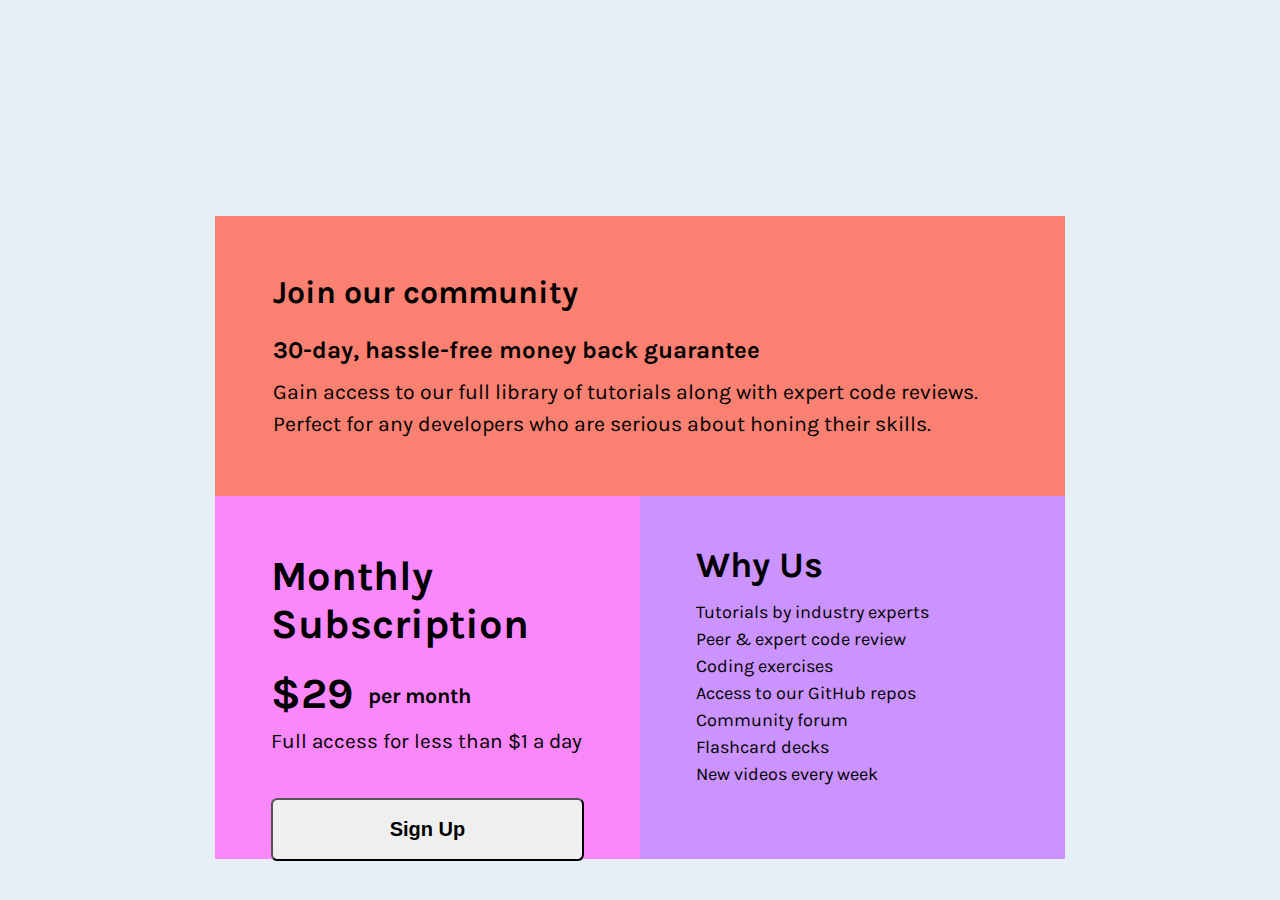
==== index.html @ 0f563f1c "responsive begin" ====
<!DOCTYPE html>
<html lang="en">

<head>
  <meta charset="UTF-8">
  <meta name="viewport" content="width=device-width, initial-scale=1.0">
  <!-- displays site properly based on user's device -->

  <link rel="icon" type="image/png" sizes="32x32" href="./images/favicon-32x32.png">

  <title>Frontend Mentor | Single Price Grid Component</title>


  <link rel="stylesheet" href="src/css/reset.css">
  <link rel="stylesheet" href="src/css/style.css">
  <!-- Feel free to remove these styles or customise in your own stylesheet 👍 -->
  <style>
    .attribution {
      font-size: 11px;
      text-align: center;
    }

    .attribution a {
      color: hsl(228, 45%, 44%);
    }
  </style>
</head>

<body>
  <div class="container">
    <main class="principal">

      <header class="header">
        <h1>Join our community</h1>

        <h2>30-day, hassle-free money back guarantee</h2>

        <p>Gain access to our full library of tutorials along with expert code reviews.</p>
        <p>Perfect for any developers who are serious about honing their skills.</p>
      </header>
      <section class="description">
        <section class="subscription">

          <h1>Monthly Subscription</h1>

          <h2>&dollar;29 <span class="text">per month</span></h2>

          <p>Full access for less than &dollar;1 a day</p>
          <button class="btn">Sign Up</button>
        </section>
        
        <section class="info">

          <h1>Why Us</h1>
          
            <p>Tutorials by industry experts</p>
            <p>Peer &amp; expert code review</p>
            <p>Coding exercises</p>
            <p>Access to our GitHub repos</p>
            <p>Community forum</p>           
            <p>Flashcard decks</p>
            <p>New videos every week</p>
    

        </section>

      </section>
    </main>
  </div>
  <!-- <footer>
    <p class="attribution">
      Challenge by <a href="https://www.frontendmentor.io?ref=challenge" target="_blank">Frontend Mentor</a>.
      Coded by <a href="#">Your Name Here</a>.
    </p>
  </footer> -->
</body>

</html>
---- src/css/style.css ----
.container{
    display: flex;
    justify-content: center;
    align-items: center;
    background-color: hsl(204, 43%, 93%);
    width: 100vw;
    height: 100vh;
}

.container .principal{
    top: 216px;
    position: absolute;
    background-color:tomato;
    height: 640px;
    width: 850px;
}

.container .principal .header{
    background-color:salmon;
    height: 280px;
    padding: 3.6rem;
}

.container .principal .header h2{
    padding-top: 25px;
    padding-bottom: 12px;
}

.container .principal .header p {
    font-size: 21.3px;
    line-height: 2rem;
}

.container .principal .description {
    position: relative;
    display: flex;
    background-color: aqua;
    height: 56.7%;
}

.container .principal .description .subscription{
    padding: 3.5rem;
    font-size: 1.3rem;
}

.container .principal .description .subscription h1 {
    padding-bottom: 20px;
    font-weight: 700px;
}

.container .principal .description .subscription h2 {
    font-size: 2.7rem;
    margin-bottom: 10px;
}

.container .principal .description .subscription .text{
    position: absolute;
    margin-top: 15px;
    margin-left: 15px;
    font-size: 21.5px;
}

.container .principal .description .subscription .btn{  
    width: 100%;
    padding: 18px;
    margin-top: 45px;
    border-radius: .4rem;
    font-size: 20px;
    font-weight: 700;
}

.container .principal .description .info {
    padding: 3.5rem;
    font-size: 18px;
    text-align:left;
    line-height: 27px;
}

.container .principal .description .info h1 {
    margin-bottom: 20px;
}
.container 
.principal
.subscription,
.info {
    width: 50%;
}


.container .principal .subscription{
    background-color: rgb(250, 136, 250);

}
.container .principal .info{
    background-color: rgb(202, 147, 253);
}
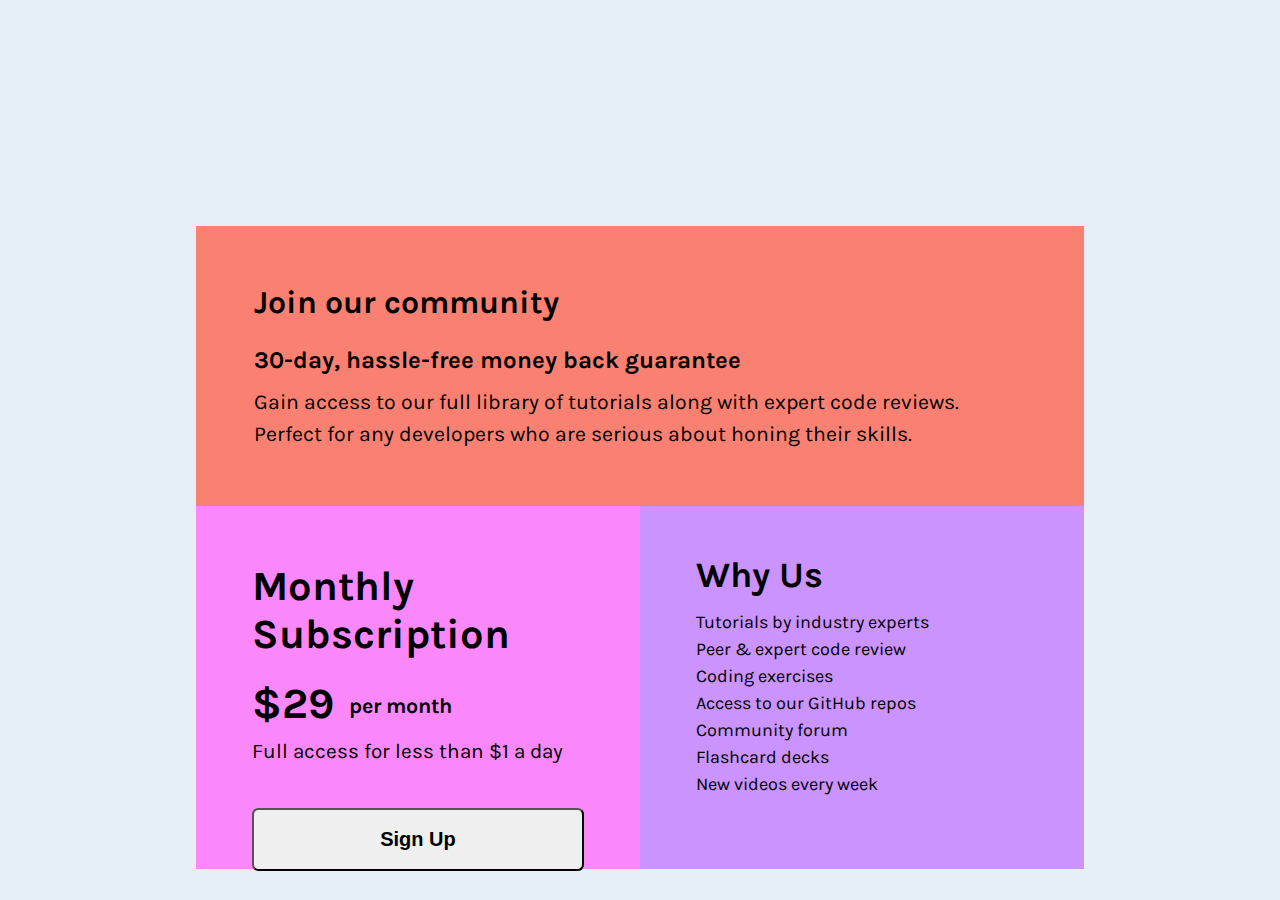
==== commit 9054244d: "terminar" ====
--- a/index.html
+++ b/index.html
@@ -13,6 +13,7 @@
 
   <link rel="stylesheet" href="src/css/reset.css">
   <link rel="stylesheet" href="src/css/style.css">
+  <link rel="stylesheet" href="src/css/responsive.css">
   <!-- Feel free to remove these styles or customise in your own stylesheet 👍 -->
   <style>
     .attribution {
--- a/src/css/style.css
+++ b/src/css/style.css
@@ -14,7 +14,8 @@
     position: absolute;
     background-color:tomato;
     height: 640px;
-    width: 850px;
+    /* width: 850px; */
+    margin: 10px;
 }
 
 .container .principal .header{
@@ -96,7 +97,3 @@
 .container .principal .info{
     background-color: rgb(202, 147, 253);
 }
-
-
-
-
--- a/src/css/responsive.css
+++ b/src/css/responsive.css
@@ -0,0 +1,21 @@
+@media (max-width: 840px){
+    .container {
+        background-color: red;
+        min-height: 100%;
+    }
+
+    .container .principal{
+        height: 90vh;
+        width: 550px;
+        top:20px;
+        margin: 50px;
+        flex-direction: column;
+        justify-content: center;
+        align-content: center;
+    }
+
+    .description {
+        flex-direction: column;
+    }
+
+}
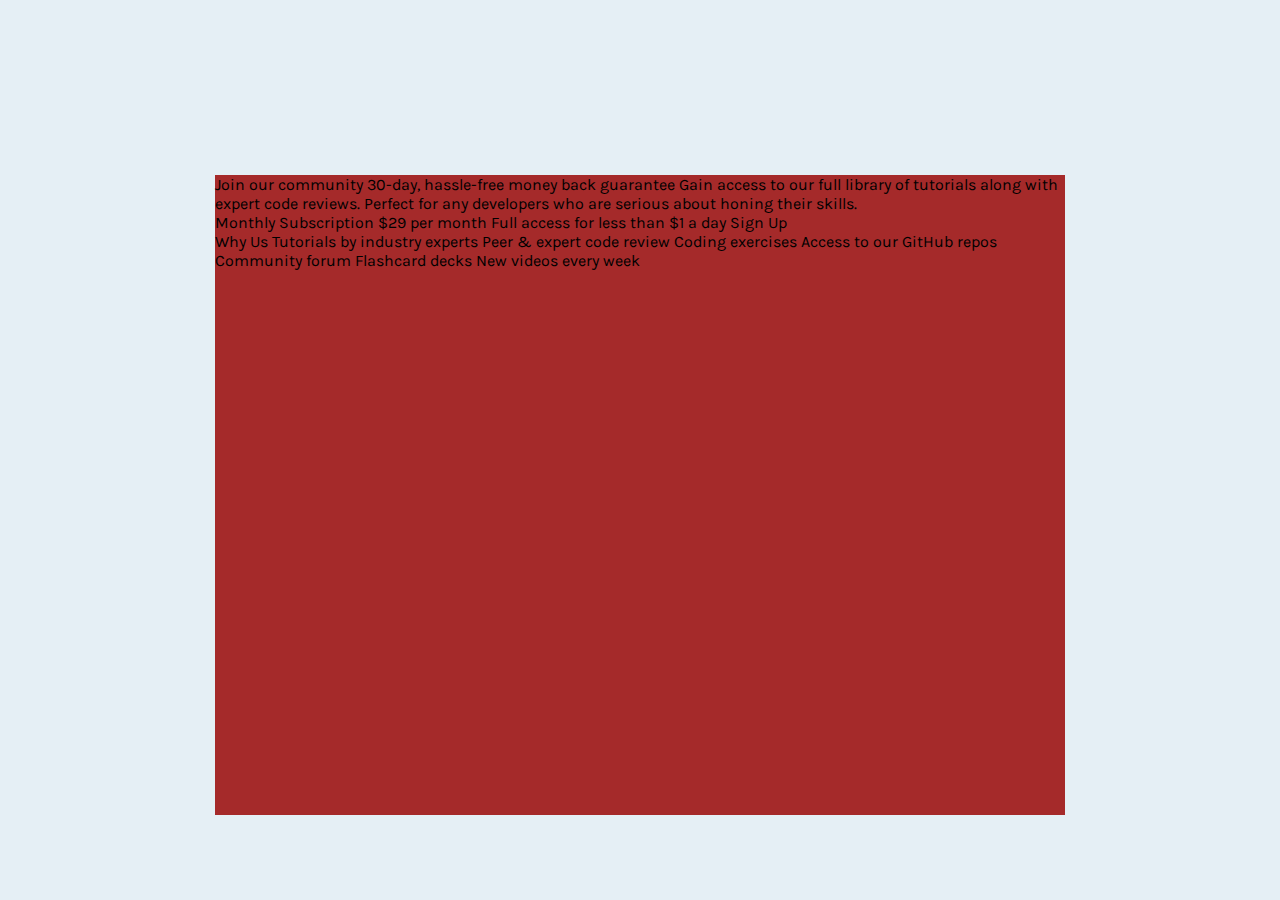
==== commit 793560b9: "redoing" ====
--- a/index.html
+++ b/index.html
@@ -12,8 +12,8 @@
 
 
   <link rel="stylesheet" href="src/css/reset.css">
-  <link rel="stylesheet" href="src/css/style.css">
-  <link rel="stylesheet" href="src/css/responsive.css">
+  <link rel="stylesheet" href="src/css/style1.css">
+
   <!-- Feel free to remove these styles or customise in your own stylesheet 👍 -->
   <style>
     .attribution {
@@ -28,45 +28,45 @@
 </head>
 
 <body>
-  <div class="container">
-    <main class="principal">
+  <div class="move">
 
-      <header class="header">
-        <h1>Join our community</h1>
+    <div class="container">
+      <section class="section1">
 
-        <h2>30-day, hassle-free money back guarantee</h2>
+        Join our community
 
-        <p>Gain access to our full library of tutorials along with expert code reviews.</p>
-        <p>Perfect for any developers who are serious about honing their skills.</p>
-      </header>
-      <section class="description">
-        <section class="subscription">
+        30-day, hassle-free money back guarantee
 
-          <h1>Monthly Subscription</h1>
+        Gain access to our full library of tutorials along with expert code reviews.
+        Perfect for any developers who are serious about honing their skills.
 
-          <h2>&dollar;29 <span class="text">per month</span></h2>
-
-          <p>Full access for less than &dollar;1 a day</p>
-          <button class="btn">Sign Up</button>
-        </section>
-        
-        <section class="info">
-
-          <h1>Why Us</h1>
-          
-            <p>Tutorials by industry experts</p>
-            <p>Peer &amp; expert code review</p>
-            <p>Coding exercises</p>
-            <p>Access to our GitHub repos</p>
-            <p>Community forum</p>           
-            <p>Flashcard decks</p>
-            <p>New videos every week</p>
-    
-
-        </section>
 
       </section>
-    </main>
+      <section class="section2">
+
+        Monthly Subscription
+
+        &dollar;29 per month
+
+        Full access for less than &dollar;1 a day
+        Sign Up
+
+      </section>
+      <section class="section3">
+
+        Why Us
+
+        Tutorials by industry experts
+        Peer &amp; expert code review
+        Coding exercises
+        Access to our GitHub repos
+        Community forum
+        Flashcard decks
+        New videos every week
+
+      </section>
+
+    </div>
   </div>
   <!-- <footer>
     <p class="attribution">
--- a/src/css/style1.css
+++ b/src/css/style1.css
@@ -0,0 +1,18 @@
+.move{
+    position: relative;
+    display: flex;
+    background-color: hsl(204, 43%, 93%);
+    height: 100vh;
+    min-width: 100%;
+}
+
+.move .container{
+    position: absolute;
+    left: 50%;
+    top: 55%;
+    transform: translate(-50%,-50%);
+    height: 640px;
+    width: 850px;
+    background-color: brown;
+
+}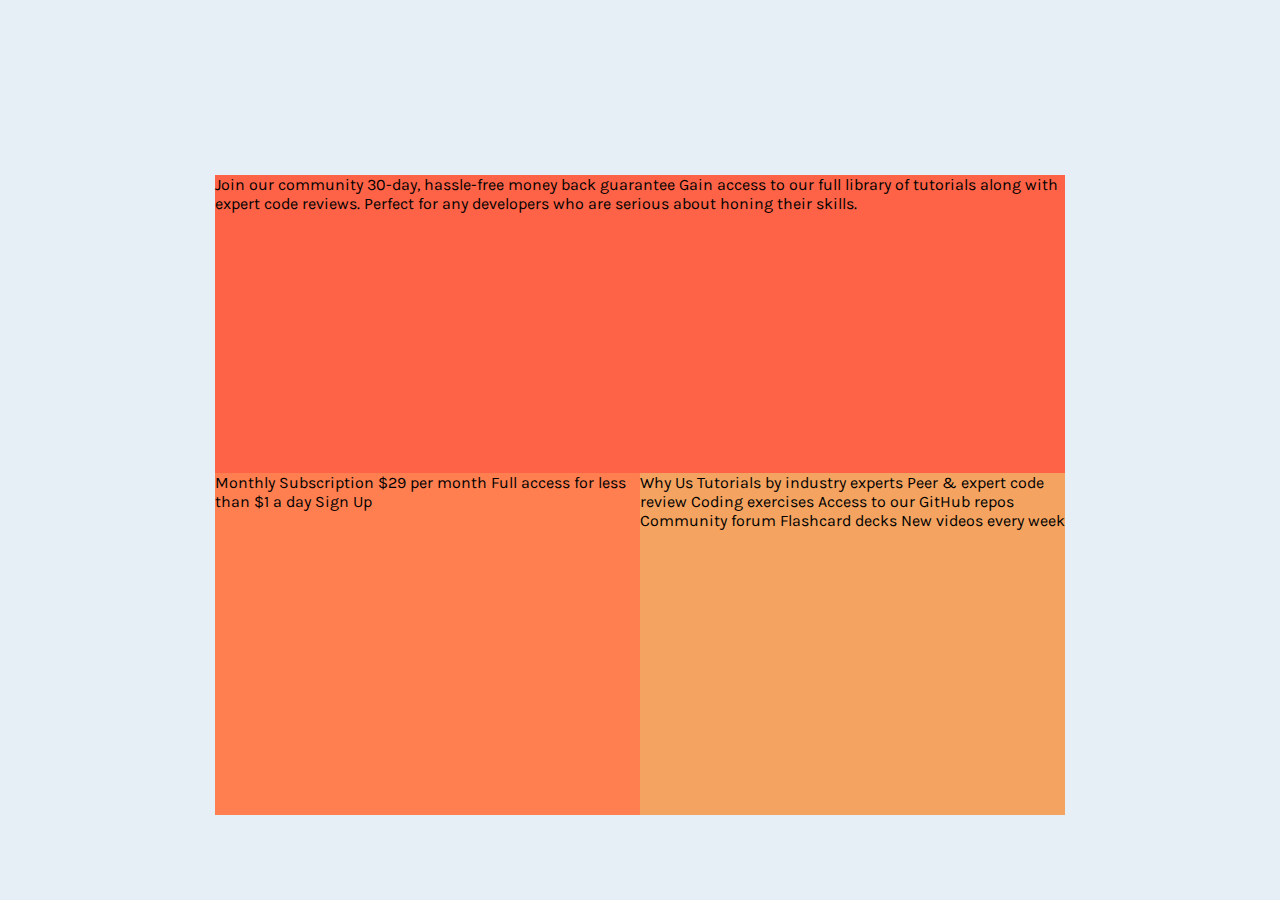
==== commit 3b4b3b27: "terminado" ====
--- a/index.html
+++ b/index.html
@@ -42,30 +42,33 @@
 
 
       </section>
-      <section class="section2">
-
-        Monthly Subscription
-
-        &dollar;29 per month
-
-        Full access for less than &dollar;1 a day
-        Sign Up
-
-      </section>
-      <section class="section3">
-
-        Why Us
-
-        Tutorials by industry experts
-        Peer &amp; expert code review
-        Coding exercises
-        Access to our GitHub repos
-        Community forum
-        Flashcard decks
-        New videos every week
-
-      </section>
-
+     <section class="descriptions">
+          
+               <section class="section2">
+         
+                 Monthly Subscription
+         
+                 &dollar;29 per month
+         
+                 Full access for less than &dollar;1 a day
+                 Sign Up
+         
+               </section>
+               <section class="section3">
+         
+                 Why Us
+         
+                 Tutorials by industry experts
+                 Peer &amp; expert code review
+                 Coding exercises
+                 Access to our GitHub repos
+                 Community forum
+                 Flashcard decks
+                 New videos every week
+         
+               </section>
+         
+     </section>
     </div>
   </div>
   <!-- <footer>
--- a/src/css/style1.css
+++ b/src/css/style1.css
@@ -8,11 +8,33 @@
 
 .move .container{
     position: absolute;
+    flex-direction: column;
+    display: flex;
     left: 50%;
     top: 55%;
     transform: translate(-50%,-50%);
     height: 640px;
     width: 850px;
     background-color: brown;
+}
 
+.container .section1{
+    flex-grow: 1;
+    background-color: tomato;
+}
+
+.container .descriptions{
+    display: flex;
+    flex-grow: 1.1;
+    background-color:maroon;
+}
+.container .descriptions .section2{
+    background-color: coral;
+    flex-grow: 1;
+    flex-basis: 50%;
+}
+.container .descriptions .section3{
+    background-color: sandybrown;
+    flex-grow: 1;
+    flex-basis: 50%;
 }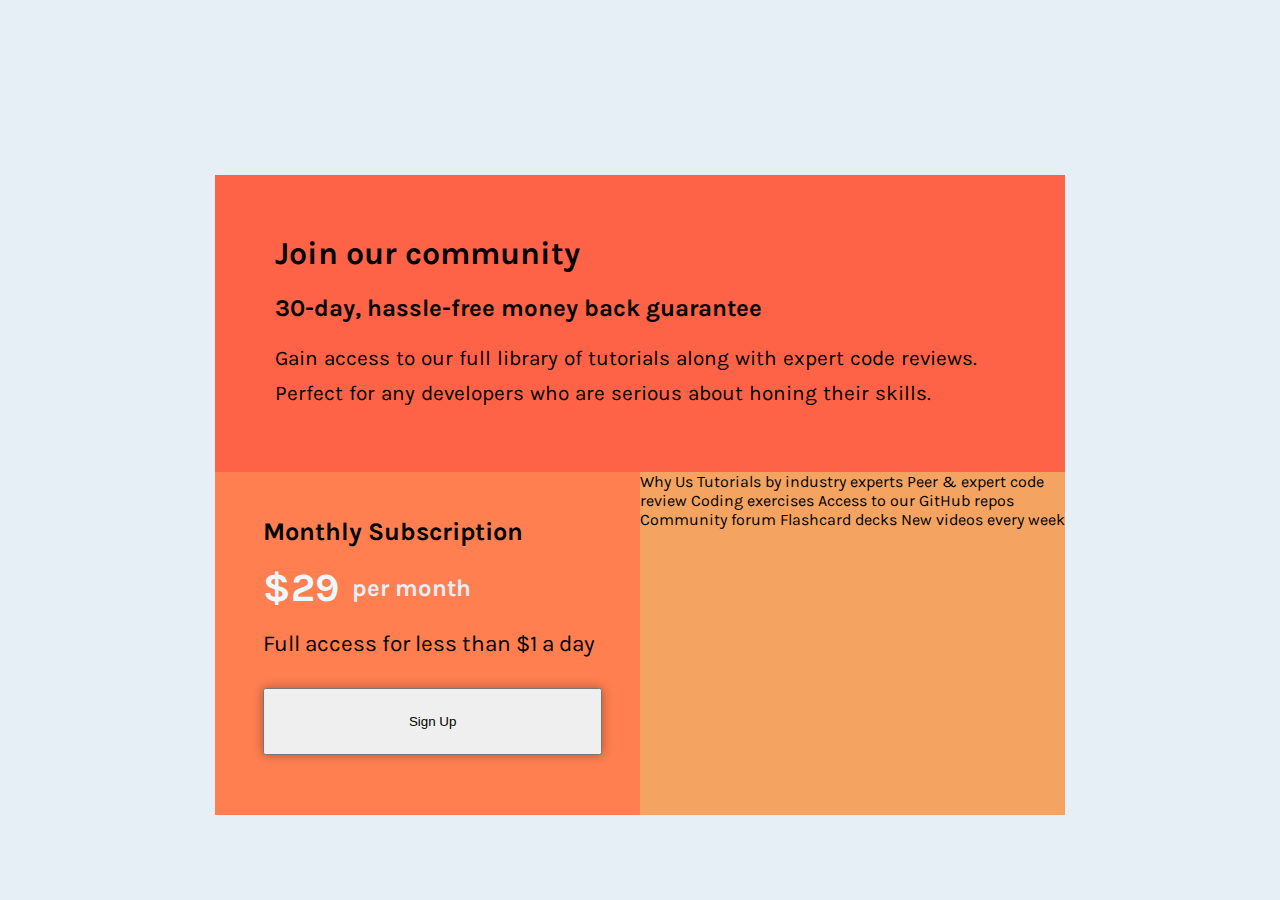
==== commit 6f6d6e43: "almost finishing" ====
--- a/index.html
+++ b/index.html
@@ -13,6 +13,7 @@
 
   <link rel="stylesheet" href="src/css/reset.css">
   <link rel="stylesheet" href="src/css/style1.css">
+  <link rel="stylesheet" href="src/css/responsivo1.css">
 
   <!-- Feel free to remove these styles or customise in your own stylesheet 👍 -->
   <style>
@@ -33,42 +34,41 @@
     <div class="container">
       <section class="section1">
 
-        Join our community
+        <h1>Join our community</h1>
 
-        30-day, hassle-free money back guarantee
+        <h2>30-day, hassle-free money back guarantee</h2>
 
-        Gain access to our full library of tutorials along with expert code reviews.
-        Perfect for any developers who are serious about honing their skills.
-
+        <p>Gain access to our full library of tutorials along with expert code reviews.</p>
+        <p>Perfect for any developers who are serious about honing their skills.</p>
 
       </section>
-     <section class="descriptions">
-          
-               <section class="section2">
-         
-                 Monthly Subscription
-         
-                 &dollar;29 per month
-         
-                 Full access for less than &dollar;1 a day
-                 Sign Up
-         
-               </section>
-               <section class="section3">
-         
-                 Why Us
-         
-                 Tutorials by industry experts
-                 Peer &amp; expert code review
-                 Coding exercises
-                 Access to our GitHub repos
-                 Community forum
-                 Flashcard decks
-                 New videos every week
-         
-               </section>
-         
-     </section>
+      <section class="descriptions">
+
+        <section class="section2">
+
+          <h1> Monthly Subscription</h1>
+
+          <h2>&dollar;29 <span class="text">per month</span></h2>
+
+          <p>Full access for less than &dollar;1 a day</p>
+
+          <button class="btn">Sign Up</button>
+        </section>
+        <section class="section3">
+
+          Why Us
+
+          Tutorials by industry experts
+          Peer &amp; expert code review
+          Coding exercises
+          Access to our GitHub repos
+          Community forum
+          Flashcard decks
+          New videos every week
+
+        </section>
+
+      </section>
     </div>
   </div>
   <!-- <footer>
--- a/src/css/style1.css
+++ b/src/css/style1.css
@@ -19,22 +19,72 @@
 }
 
 .container .section1{
-    flex-grow: 1;
+    padding: 7%;
+    /* line-height: 4rem; */
+    flex-grow: .1;
     background-color: tomato;
+
 }
+
+.container .section1 h1 {
+    font-size: 2rem;
+}
+
+.container .section1 h2 {
+    margin-top: 1.4rem;
+    margin-bottom: 1.2rem;
+}
+
+.container .section1 p {
+    font-size: 1.3rem;
+    word-spacing: 1px;
+    line-height: 2.2rem;
+}
+
 
 .container .descriptions{
     display: flex;
-    flex-grow: 1.1;
+    flex-grow: 9;
     background-color:maroon;
 }
 .container .descriptions .section2{
     background-color: coral;
+    line-height: 3.5rem;
+    padding-top: 2rem;
+    padding-left: 3rem;
     flex-grow: 1;
     flex-basis: 50%;
 }
+
+.container .descriptions .section2 h1 {
+    font-size: 19pt;
+}
+
+.container .descriptions .section2 h2 {
+    font-size: 30pt;
+    color: aliceblue;
+}
+.container .descriptions .section2 .text{
+    position: absolute;
+    color: hsl(204, 43%, 93%);
+    font-size:18pt;
+    margin-left: 13px;
+}
+
+.container .descriptions .section2 p{
+    font-size: 17pt;
+}
+.container .descriptions .section2 .btn {
+    margin-top: 1rem;
+    min-width: 90%;
+    padding: 1.5rem;
+    box-shadow: 0 0 10px rgba(0, 0, 0, 0.324);
+}
+
 .container .descriptions .section3{
     background-color: sandybrown;
     flex-grow: 1;
     flex-basis: 50%;
-}+}
+
+
--- a/src/css/responsivo1.css
+++ b/src/css/responsivo1.css
@@ -0,0 +1,20 @@
+@media (max-width: 860px){
+
+    .move{
+        justify-content: center;
+        align-items: center;
+    }
+
+    .move .container{
+        top: 50%;
+        height: 90vh;
+        margin: auto;
+        width: 315px;
+    }
+
+    .container .descriptions{
+        flex-grow: 2;
+        flex-direction: column;
+    }
+
+}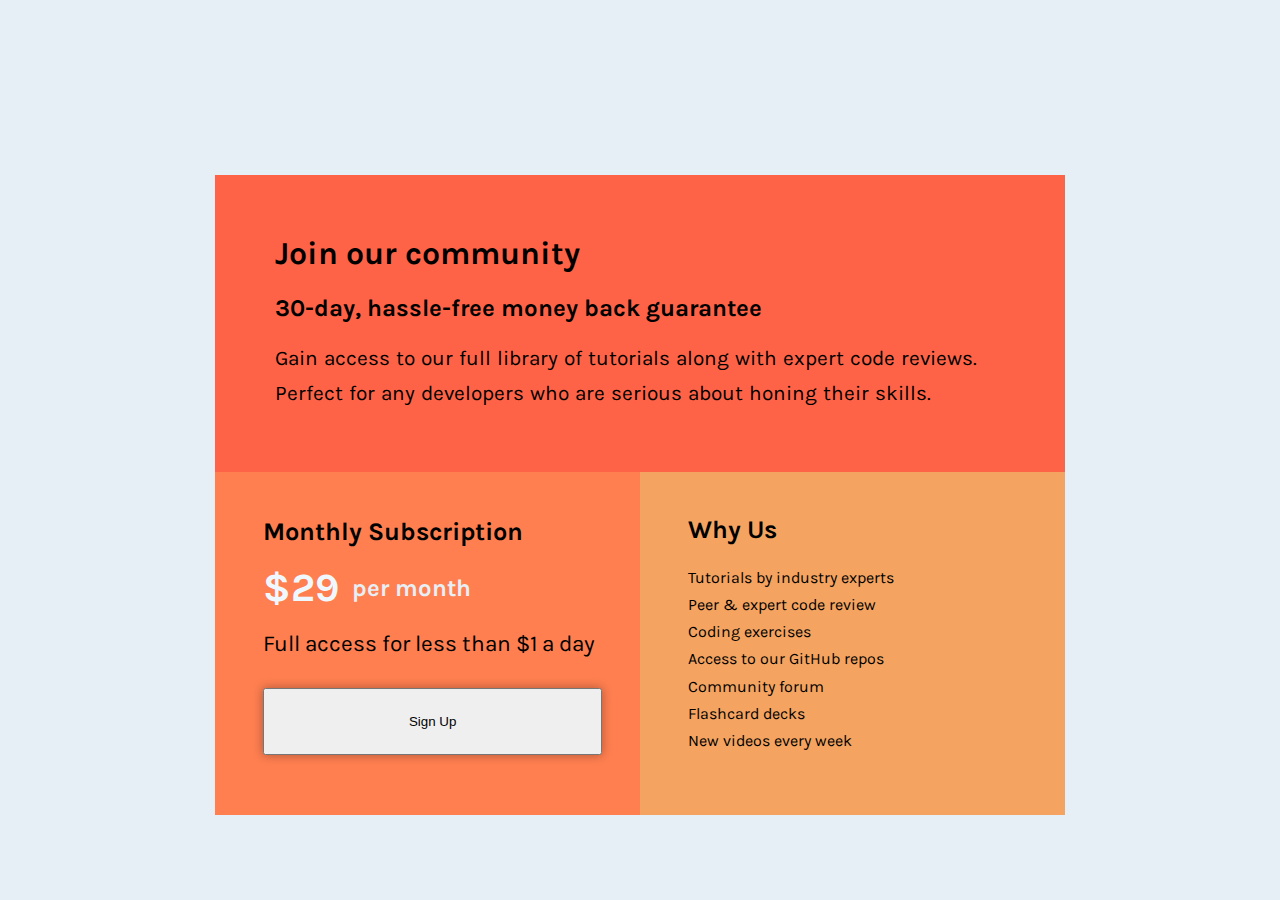
==== commit d1258828: "desktop finished" ====
--- a/index.html
+++ b/index.html
@@ -56,15 +56,15 @@
         </section>
         <section class="section3">
 
-          Why Us
+          <h1>Why Us</h1>
 
-          Tutorials by industry experts
-          Peer &amp; expert code review
-          Coding exercises
-          Access to our GitHub repos
-          Community forum
-          Flashcard decks
-          New videos every week
+          <p>Tutorials by industry experts</p>
+          <p>Peer &amp; expert code review</p>
+         <p> Coding exercises</p>
+         <p> Access to our GitHub repos</p>
+         <p> Community forum</p>
+         <p> Flashcard decks</p>
+         <p> New videos every week</p>
 
         </section>
 
--- a/src/css/style1.css
+++ b/src/css/style1.css
@@ -82,9 +82,22 @@
 }
 
 .container .descriptions .section3{
+    padding-top: 2.7rem;
+    padding-left: 3rem;
     background-color: sandybrown;
     flex-grow: 1;
     flex-basis: 50%;
 }
 
+.container .descriptions .section3 h1 {
+    font-size: 19pt;
+    margin-bottom: 20px;
+}
 
+.container .descriptions .section3 p {
+    line-height:1.7rem;
+}
+ 
+
+
+
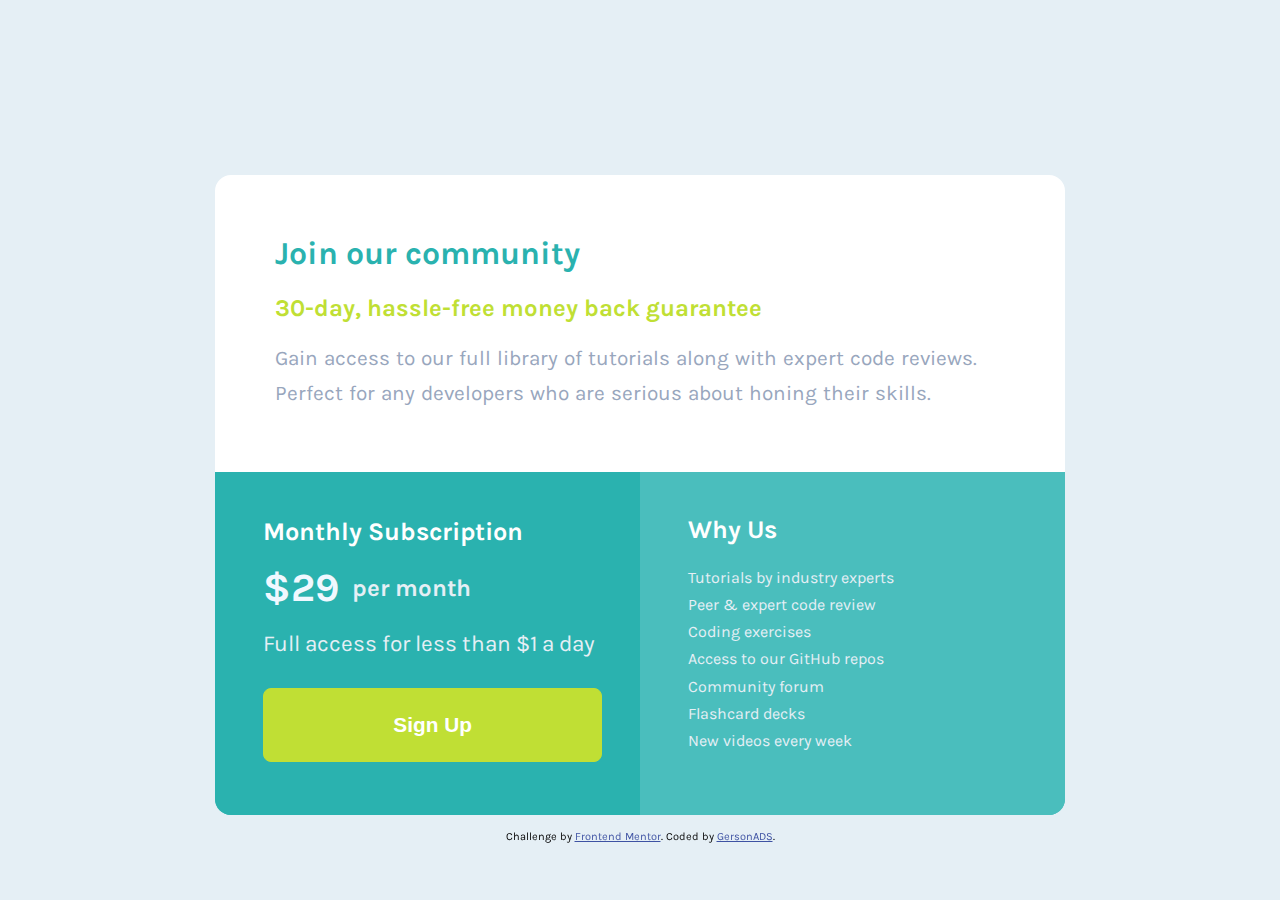
==== commit ca6c996e: "finalized" ====
--- a/index.html
+++ b/index.html
@@ -38,8 +38,8 @@
 
         <h2>30-day, hassle-free money back guarantee</h2>
 
-        <p>Gain access to our full library of tutorials along with expert code reviews.</p>
-        <p>Perfect for any developers who are serious about honing their skills.</p>
+        <p>Gain access to our full library of tutorials along with expert code reviews.
+       Perfect for any developers who are serious about honing their skills.</p>
 
       </section>
       <section class="descriptions">
@@ -71,12 +71,12 @@
       </section>
     </div>
   </div>
-  <!-- <footer>
+  <footer>
     <p class="attribution">
       Challenge by <a href="https://www.frontendmentor.io?ref=challenge" target="_blank">Frontend Mentor</a>.
-      Coded by <a href="#">Your Name Here</a>.
+      Coded by <a href="https://github.com/GersonADS">GersonADS</a>.
     </p>
-  </footer> -->
+  </footer>
 </body>
 
 </html>--- a/src/css/style1.css
+++ b/src/css/style1.css
@@ -5,65 +5,75 @@
     height: 100vh;
     min-width: 100%;
 }
-
 .move .container{
     position: absolute;
     flex-direction: column;
     display: flex;
+    height: 640px;
+    width: 850px;
     left: 50%;
     top: 55%;
+    border-radius: 5%;
     transform: translate(-50%,-50%);
-    height: 640px;
-    width: 850px;
-    background-color: brown;
+    background-color: aliceblue;
+}
+.container .section1{
+    border-top-left-radius: 1rem;
+    border-top-right-radius: 1rem;
+    padding: 7%;
+    flex-grow: .1;
+    background-color: white;
+    
 }
 
-.container .section1{
-    padding: 7%;
-    /* line-height: 4rem; */
-    flex-grow: .1;
-    background-color: tomato;
-
-}
 
 .container .section1 h1 {
     font-size: 2rem;
+    color:  hsl(179, 62%, 43%);
 }
 
 .container .section1 h2 {
     margin-top: 1.4rem;
     margin-bottom: 1.2rem;
+    color: hsl(71, 73%, 54%);
 }
 
 .container .section1 p {
     font-size: 1.3rem;
     word-spacing: 1px;
     line-height: 2.2rem;
+    color: hsl(218, 22%, 67%);
 }
 
 
 .container .descriptions{
     display: flex;
     flex-grow: 9;
-    background-color:maroon;
+    background-color:#4abebd;
+    border-bottom-left-radius: 1rem;
+    border-bottom-right-radius: 1rem;
 }
+
 .container .descriptions .section2{
-    background-color: coral;
+    background-color: hsl(179, 62%, 43%);
     line-height: 3.5rem;
     padding-top: 2rem;
     padding-left: 3rem;
     flex-grow: 1;
+    border-bottom-left-radius: 1rem;
     flex-basis: 50%;
 }
 
 .container .descriptions .section2 h1 {
     font-size: 19pt;
+    color: white;
 }
 
 .container .descriptions .section2 h2 {
     font-size: 30pt;
     color: aliceblue;
 }
+
 .container .descriptions .section2 .text{
     position: absolute;
     color: hsl(204, 43%, 93%);
@@ -73,31 +83,47 @@
 
 .container .descriptions .section2 p{
     font-size: 17pt;
+    color:hsl(204, 43%, 93%);
 }
+
 .container .descriptions .section2 .btn {
+    color:white;
+    font-size: 1.3rem;
+    font-weight: 700;
     margin-top: 1rem;
     min-width: 90%;
     padding: 1.5rem;
-    box-shadow: 0 0 10px rgba(0, 0, 0, 0.324);
+    border-radius: .5rem;
+    border: 1px solid hsl(71, 73%, 54%);
+    background-color: hsl(71, 73%, 54%);
+    cursor: pointer;
 }
 
 .container .descriptions .section3{
     padding-top: 2.7rem;
     padding-left: 3rem;
-    background-color: sandybrown;
+    background-color: #4abebd;
     flex-grow: 1;
+    border-bottom-right-radius: 1rem;
     flex-basis: 50%;
 }
 
 .container .descriptions .section3 h1 {
     font-size: 19pt;
     margin-bottom: 20px;
+    color: white;
 }
 
 .container .descriptions .section3 p {
     line-height:1.7rem;
+    color: hsl(204, 43%, 93%);
 }
- 
 
+.attribution{
+    font-size: 16pt;
+    position: fixed;
+    bottom: 0;
+    min-width: 100%;
+    height: 70px;
+}
 
-
--- a/src/css/responsivo1.css
+++ b/src/css/responsivo1.css
@@ -1,4 +1,19 @@
-@media (max-width: 860px){
+@media (max-width: 880px){
+    .move    .container {
+
+      width: 600px;
+    }
+    .container .descriptions .section2 p {
+        font-size: 10pt;
+        line-height: 2.2rem;
+    }
+}
+
+@media (max-width: 610px){
+
+    html{
+        font-size: 10px;
+    }
 
     .move{
         justify-content: center;
@@ -7,7 +22,7 @@
 
     .move .container{
         top: 50%;
-        height: 90vh;
+        height: 721px;
         margin: auto;
         width: 315px;
     }
@@ -16,5 +31,36 @@
         flex-grow: 2;
         flex-direction: column;
     }
+    .container .descriptions .section2{
+        border-bottom-left-radius: 0;
+    }
+    .container .descriptions .section2 h1{
+        font-size: 12.7pt;
+        margin-bottom: 10px;
+    }   
 
-}+    .container .descriptions .section2 h2 {
+        font-size: 3rem;
+    }
+    .container .descriptions .section2 .text {
+        font-size: 11pt;
+    }
+    .container .descriptions .section2 p {
+        font-size: 12pt;
+    }
+    .container .descriptions .section2 .btn {
+        margin-top: 30px;
+    }
+    .container .descriptions .section3{
+        border-bottom-left-radius: 1rem;
+    }
+    .container .descriptions .section3 h1 {
+        font-size: 15pt;
+    }
+
+    .container .descriptions .section3 p {
+        font-size: 10pt;
+        line-height: 2.2rem;
+    }
+
+}
